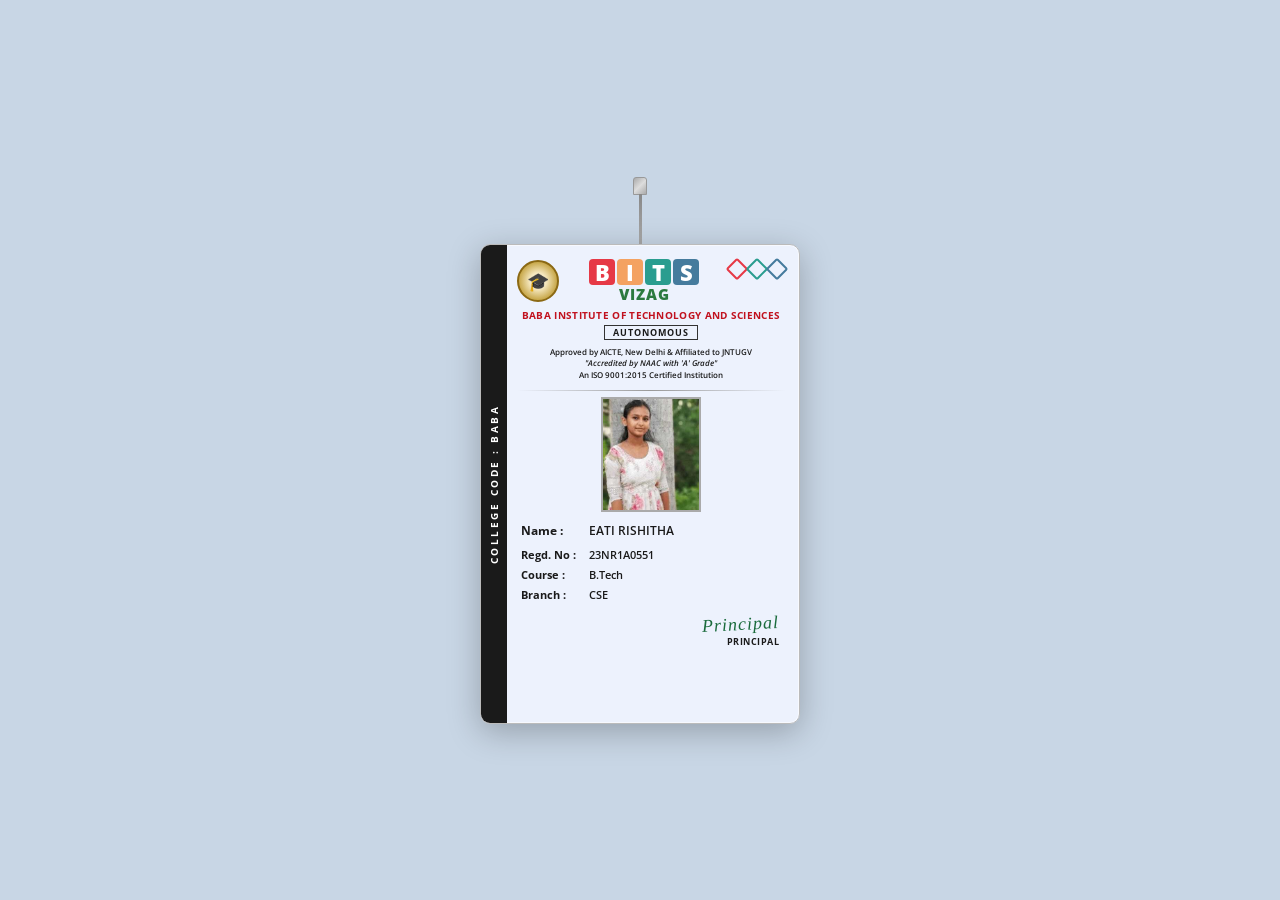
==== id-card/index.html @ dd5a0c35 "upload calculator,id card,resume,portfolio projects" ====
<!DOCTYPE html>
<html lang="en">
<head>
<meta charset="UTF-8">
<meta name="viewport" content="width=device-width, initial-scale=1.0">
<title>BITS Vizag - Student ID Card</title>
<link href="https://fonts.googleapis.com/css2?family=Roboto:wght@400;700&family=Open+Sans:wght@400;600;700&display=swap" rel="stylesheet">
<style>
  * { margin: 0; padding: 0; box-sizing: border-box; }

  body {
    min-height: 100vh;
    display: flex;
    align-items: center;
    justify-content: center;
    background: #c8d6e5;
    font-family: 'Open Sans', sans-serif;
  }

  /* Lanyard string */
  .lanyard {
    display: flex;
    flex-direction: column;
    align-items: center;
  }

  .string {
    width: 3px;
    height: 50px;
    background: linear-gradient(to bottom, #888, #aaa);
  }

  .clip {
    width: 14px;
    height: 18px;
    background: linear-gradient(135deg, #aaa, #ddd, #aaa);
    border-radius: 3px 3px 0 0;
    border: 1px solid #999;
    margin-bottom: -1px;
  }

  /* Card wrapper with side label */
  .card-wrapper {
    display: flex;
    align-items: stretch;
    background: rgba(240,245,255,0.92);
    border-radius: 10px;
    box-shadow: 0 8px 32px rgba(0,0,0,0.25), inset 0 0 0 1px rgba(255,255,255,0.6);
    overflow: hidden;
    width: 320px;
    min-height: 480px;
    border: 1.5px solid #bbb;
  }

  /* Side label */
  .side-label {
    writing-mode: vertical-rl;
    transform: rotate(180deg);
    background: #1a1a1a;
    color: #fff;
    font-size: 10px;
    font-weight: 700;
    letter-spacing: 2.5px;
    text-transform: uppercase;
    padding: 16px 7px;
    display: flex;
    align-items: center;
    justify-content: center;
    width: 26px;
    flex-shrink: 0;
  }

  /* Main card content */
  .card-body {
    flex: 1;
    display: flex;
    flex-direction: column;
    padding: 14px 14px 16px 10px;
  }

  /* Header */
  .card-header {
    display: flex;
    align-items: center;
    gap: 8px;
    margin-bottom: 6px;
  }

  .logo {
    width: 42px;
    height: 42px;
    border-radius: 50%;
    background: radial-gradient(circle, #f5e8c0 30%, #c8a84b 70%, #8b6914 100%);
    border: 2px solid #8b6914;
    display: flex;
    align-items: center;
    justify-content: center;
    font-size: 18px;
    flex-shrink: 0;
  }

  .brand-block {
    flex: 1;
    text-align: center;
  }

  .bits-logo {
    display: flex;
    justify-content: center;
    gap: 2px;
    margin-bottom: 2px;
  }

  .bits-logo span {
    font-size: 22px;
    font-weight: 900;
    border-radius: 4px;
    width: 26px;
    height: 26px;
    display: inline-flex;
    align-items: center;
    justify-content: center;
    color: #fff;
  }

  .b-letter { background: #e63946; }
  .i-letter { background: #f4a261; color: #fff; }
  .t-letter { background: #2a9d8f; }
  .s-letter { background: #457b9d; }

  .vizag-text {
    font-size: 15px;
    font-weight: 800;
    color: #2c7a3f;
    letter-spacing: 1px;
    line-height: 1;
    margin-bottom: 2px;
  }

  /* Diamond decorations */
  .diamonds {
    display: flex;
    gap: 4px;
    justify-content: flex-end;
    align-self: flex-start;
    margin-top: 2px;
  }

  .diamond {
    width: 16px;
    height: 16px;
    border: 2px solid;
    transform: rotate(45deg);
    border-radius: 2px;
  }

  .d1 { border-color: #e63946; }
  .d2 { border-color: #2a9d8f; }
  .d3 { border-color: #457b9d; }

  /* College full name */
  .college-name {
    text-align: center;
    font-size: 9.5px;
    font-weight: 700;
    color: #c1121f;
    letter-spacing: 0.3px;
    line-height: 1.3;
    margin-bottom: 3px;
    text-transform: uppercase;
  }

  .autonomous-badge {
    text-align: center;
    font-size: 8.5px;
    font-weight: 700;
    color: #1a1a1a;
    border: 1.5px solid #333;
    display: inline-block;
    padding: 1px 8px;
    margin: 0 auto 4px;
    letter-spacing: 1px;
    background: transparent;
  }

  .auto-wrapper {
    display: flex;
    justify-content: center;
    margin-bottom: 3px;
  }

  .affiliation-text {
    text-align: center;
    font-size: 7.5px;
    color: #1a1a1a;
    line-height: 1.5;
    margin-bottom: 2px;
    font-weight: 600;
  }

  .italic-text {
    font-style: italic;
    color: #1a1a1a;
    font-size: 7.5px;
    text-align: center;
    margin-bottom: 1px;
    display: block;
  }

  /* Divider */
  .divider {
    height: 1px;
    background: linear-gradient(to right, transparent, #999, transparent);
    margin: 6px 0;
  }

  /* Photo */
  .photo-wrapper {
    display: flex;
    justify-content: center;
    margin-bottom: 10px;
  }

  .photo-frame {
    width: 100px;
    height: 115px;
    border: 2px solid #aaa;
    background: linear-gradient(135deg, #b8d4f0 0%, #c8dde8 40%, #e8c4b0 70%, #d4a898 100%);
    display: flex;
    align-items: center;
    justify-content: center;
    position: relative;
    overflow: hidden;
  }

  
  .photo-frame img{
    width: 100%;
    height: 100%;
    object-fit: cover;
  }

  /* Student info */
  .info-section {
    padding: 0 4px;
  }

  .info-row {
    display: flex;
    font-size: 11px;
    color: #1a1a1a;
    margin-bottom: 5px;
    font-weight: 600;
  }

  .info-label {
    min-width: 68px;
    font-weight: 700;
  }

  .info-value {
    color: #1a1a1a;
    font-weight: 600;
  }

  .name-row {
    font-size: 12px;
    margin-bottom: 8px;
  }

  /* Principal signature */
  .signature-block {
    margin-top: 8px;
    display: flex;
    flex-direction: column;
    align-items: flex-end;
    padding-right: 6px;
  }

  .signature-line {
    font-family: 'Dancing Script', cursive;
    font-size: 18px;
    color: #1a6b3c;
    letter-spacing: 1px;
    line-height: 1;
    font-style: italic;
    transform: rotate(-3deg);
    margin-bottom: 2px;
  }

  .principal-text {
    font-size: 9px;
    font-weight: 700;
    color: #1a1a1a;
    letter-spacing: 0.5px;
    text-align: center;
  }

  @import url('https://fonts.googleapis.com/css2?family=Dancing+Script:wght@700&display=swap');
</style>
</head>
<body>

<div class="lanyard">
  <div class="clip"></div>
  <div class="string"></div>

  <div class="card-wrapper">
    <!-- Side label -->
    <div class="side-label">College Code : BABA</div>

    <!-- Main card body -->
    <div class="card-body">

      <!-- Header row: logo + brand + diamonds -->
      <div class="card-header">
        <div class="logo">🎓</div>
        <div class="brand-block">
          <div class="bits-logo">
            <span class="b-letter">B</span>
            <span class="i-letter">I</span>
            <span class="t-letter">T</span>
            <span class="s-letter">S</span>
          </div>
          <div class="vizag-text">VIZAG</div>
        </div>
        <div class="diamonds">
          <div class="diamond d1"></div>
          <div class="diamond d2"></div>
          <div class="diamond d3"></div>
        </div>
      </div>

      <!-- College full name -->
      <div class="college-name">Baba Institute of Technology and Sciences</div>

      <!-- Autonomous badge -->
      <div class="auto-wrapper">
        <div class="autonomous-badge">AUTONOMOUS</div>
      </div>

      <!-- Affiliations -->
      <div class="affiliation-text">
        Approved by AICTE, New Delhi &amp; Affiliated to JNTUGV<br>
        <span class="italic-text">"Accredited by NAAC with 'A' Grade"</span>
        An ISO 9001:2015 Certified Institution
      </div>

      <div class="divider"></div>

      <!-- Photo -->
      <div class="photo-wrapper">
        <div class="photo-frame">
          <img src="images/photo.jpg" alt="my profile">
          </div>
      </div>
          
      <!-- Student Details -->
      <div class="info-section">
        <div class="info-row name-row">
          <span class="info-label">Name :</span>
          <span class="info-value">EATI RISHITHA</span>
        </div>
        <div class="info-row">
          <span class="info-label">Regd. No :</span>
          <span class="info-value">23NR1A0551</span>
        </div>
        <div class="info-row">
          <span class="info-label">Course :</span>
          <span class="info-value">B.Tech</span>
        </div>
        <div class="info-row">
          <span class="info-label">Branch :</span>
          <span class="info-value">CSE</span>
        </div>
      </div>

      <!-- Principal Signature -->
      <div class="signature-block">
        <div class="signature-line">Principal</div>
        <div class="principal-text">PRINCIPAL</div>
      </div>

    </div>
  </div>
</div>

</body>
</html>
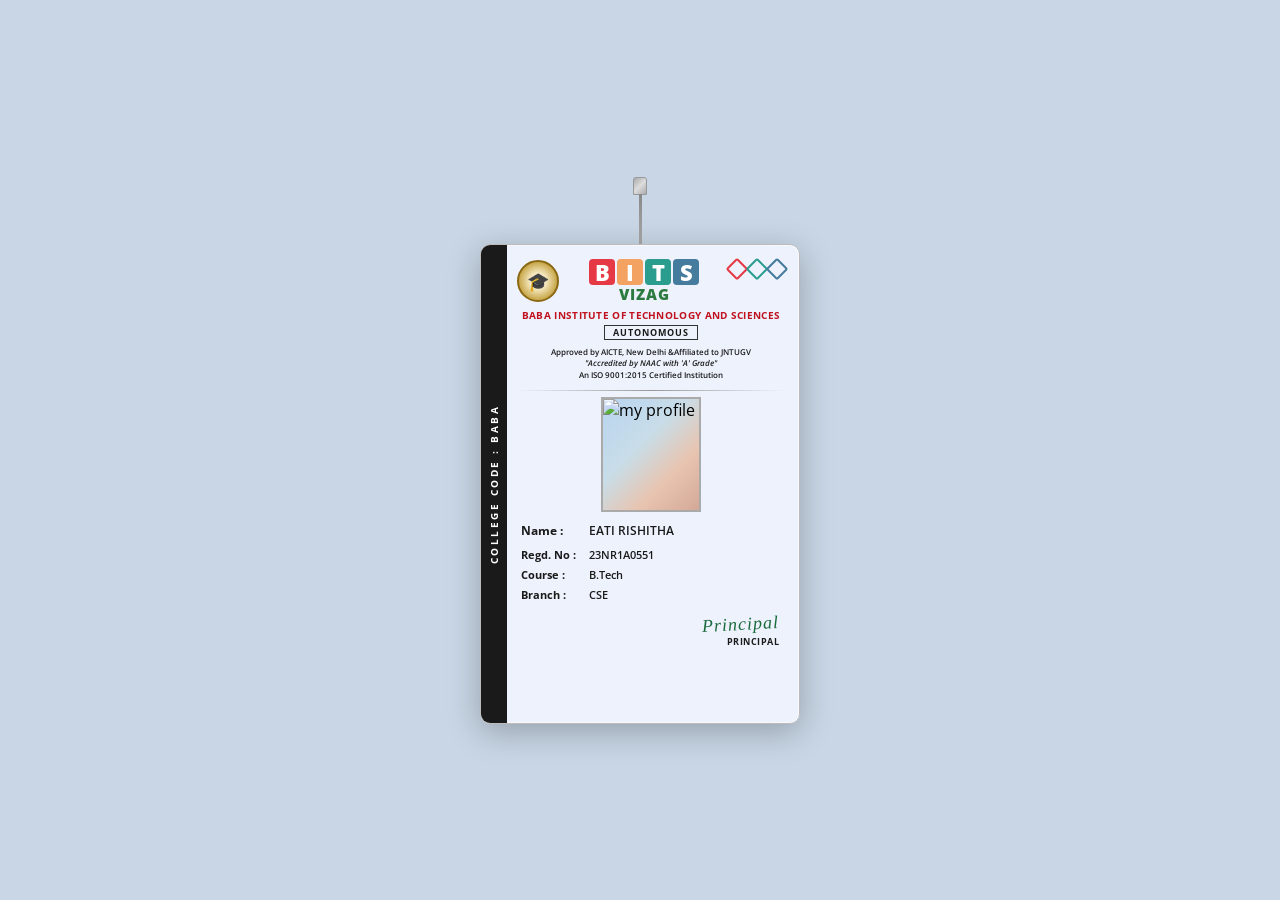
==== commit 51432139: "upload all files" ====
--- a/id-card/index.html
+++ b/id-card/index.html
@@ -341,7 +341,7 @@
 
       <!-- Affiliations -->
       <div class="affiliation-text">
-        Approved by AICTE, New Delhi &amp; Affiliated to JNTUGV<br>
+        Approved by AICTE, New Delhi &Affiliated to JNTUGV<br>
         <span class="italic-text">"Accredited by NAAC with 'A' Grade"</span>
         An ISO 9001:2015 Certified Institution
       </div>
